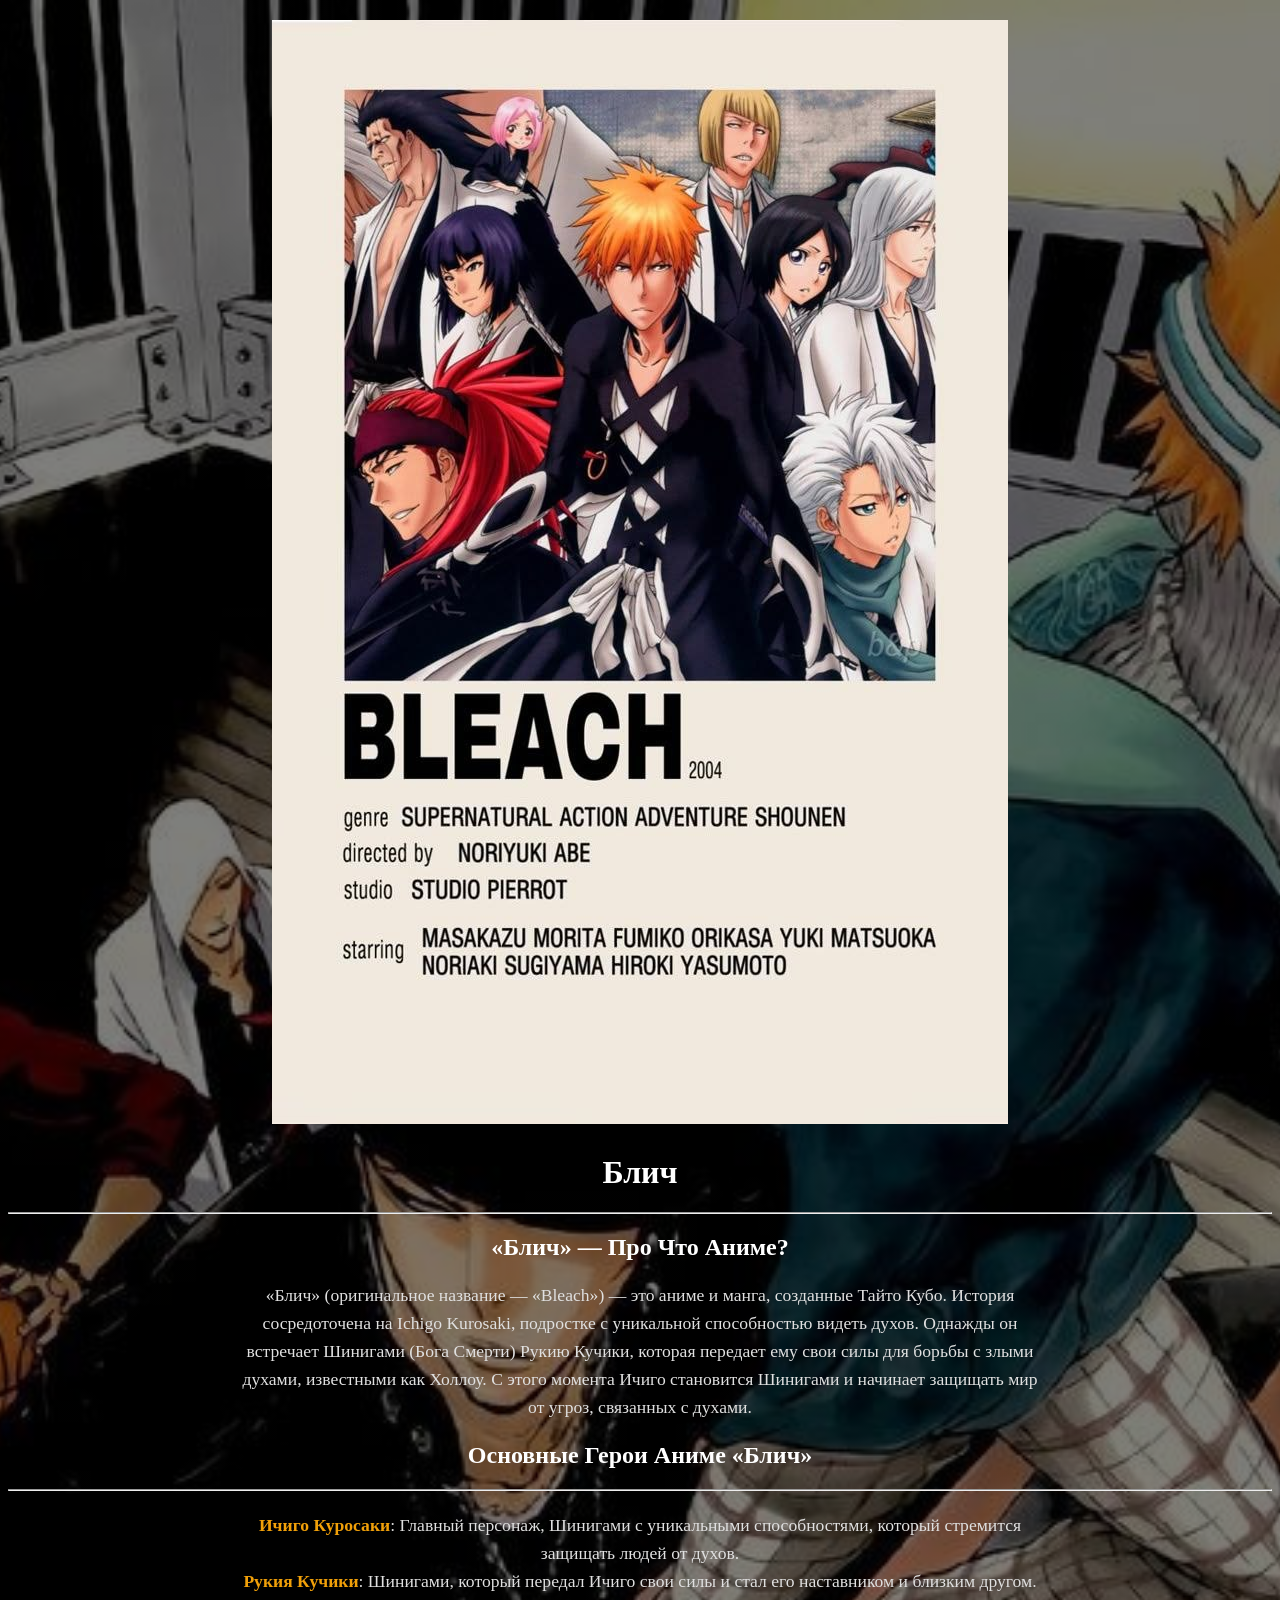
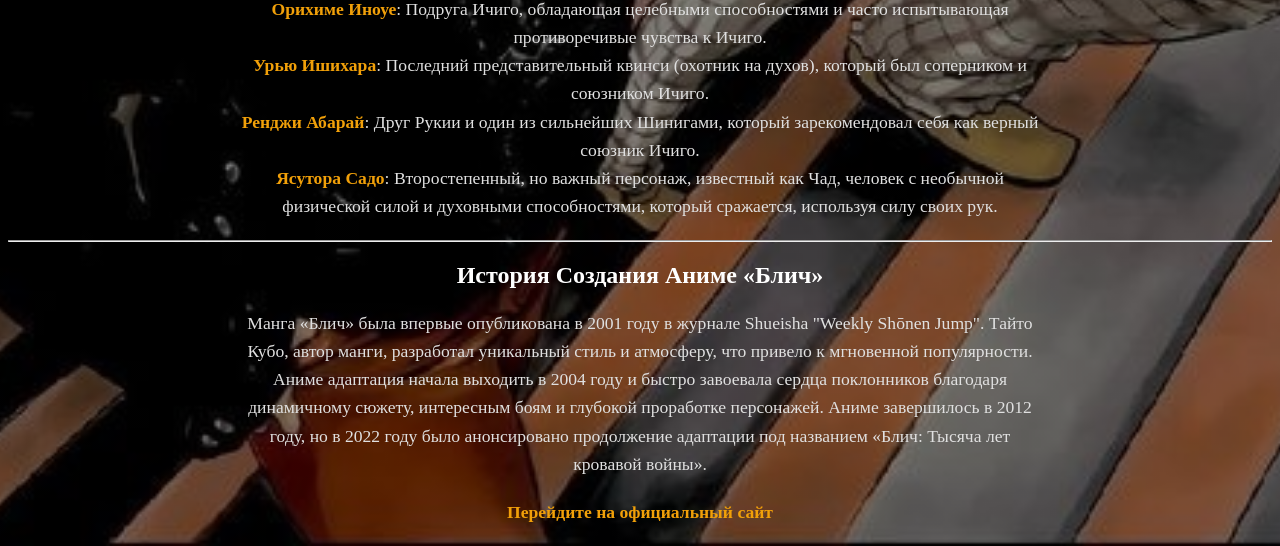
==== index.html @ fb6e5333 "Bankai" ====
<!DOCTYPE html>

<html>

<head>
  <meta charset="UTF-8">
  <meta name="viewport" content="width=device-width, initial-scale=1.0">
  <title>Bleach</title>
  <link rel="stylesheet" href="style.css">
</head>

<body>
  <p>
    <img src="image_on_the_top.jpg" alt="image_on_the_top">
  </p>
  <h1>Блич</h1>
  <hr>
  <h2>«Блич» — Про Что Аниме?</h2>
  <p>«Блич» (оригинальное название — «Bleach») — это аниме и манга, созданные Тайто Кубо. История сосредоточена на
    Ichigo Kurosaki, подростке с уникальной способностью видеть духов. Однажды он встречает Шинигами (Бога Смерти) Рукию
    Кучики, которая передает ему свои силы для борьбы с злыми духами, известными как Холлоу. С этого момента Ичиго
    становится Шинигами и начинает защищать мир от угроз, связанных с духами.</p>
  <h2>Основные Герои Аниме «Блич»</h2>
  <hr>
  <p><b><a href="ichigo.html">Ичиго Куросаки</a></b>: Главный персонаж, Шинигами с уникальными способностями, который
    стремится защищать людей от духов.<br>

    <b><a href="rukia.html">Рукия Кучики</a></b>: Шинигами, который передал Ичиго свои силы и стал его наставником и
    близким другом.<br>

    <b><a href="orihime.html">Орихиме Иноуе</a></b>: Подруга Ичиго, обладающая целебными способностями и часто
    испытывающая противоречивые чувства к Ичиго.<br>

    <b><a href="uryu.html">Урью Ишихара</a></b>: Последний представительный квинси (охотник на духов), который был
    соперником и союзником Ичиго.<br>

    <b><a href="renji.html">Ренджи Абарай</a></b>: Друг Рукии и один из сильнейших Шинигами, который зарекомендовал себя
    как верный союзник Ичиго.<br>

    <b><a href="yasutora.html">Ясутора Садо</a></b>: Второстепенный, но важный персонаж, известный как Чад, человек с
    необычной физической силой и духовными способностями, который сражается, используя силу своих рук.<br>
  </p>
  <hr>
  <h2>История Создания Аниме «Блич»</h2>
  <p>
    Манга «Блич» была впервые опубликована в 2001 году в журнале Shueisha "Weekly Shōnen Jump". Тайто Кубо, автор манги,
    разработал уникальный стиль и атмосферу, что привело к мгновенной популярности. Аниме адаптация начала выходить в
    2004 году и быстро завоевала сердца поклонников благодаря динамичному сюжету, интересным боям и глубокой проработке
    персонажей. Аниме завершилось в 2012 году, но в 2022 году было анонсировано продолжение адаптации под названием
    «Блич: Тысяча лет кровавой войны».
  </p>
  <p>
    <b>
      <a href="https://bleach-jut-su.ru/" target="_blank">
        Перейдите на официальный сайт
      </a>
    </b>
  </p>
</body>

</html>
---- style.css ----
body {
    background-image: linear-gradient(rgba(0, 0, 0, 0.5), rgba(0, 0, 0, 0.5)), url("backround.jpg");
    background-size: cover;
    background-repeat: no-repeat;
    background-position: center;
    color: white;
    /* Matn rangini oq qilamiz */
}

img {
    max-width: 100%;
    height: auto;
}

/* h1, p {
    color: white;
    text-shadow: 2px 2px 4px rgba(0,0,0,0.7);
} */
h1 {
    text-align: center;
}

h2 {
    text-align: center;
}

p {
    color: #e0e0e0;
    text-align: center;
    font-size: 1.1rem;
    line-height: 1.6;
    max-width: 800px;
    margin: 20px auto;
}

a {
    color: #f1a009;
    /* Distinct Bleach orange/gold color */
    text-decoration: none;
    transition: all 0.3s ease;
    font-weight: bold;
    border-bottom: 2px solid transparent;
}

a:hover {
    color: #ffffff;
    border-bottom: 2px solid #ff9d00;
    text-shadow: 0 0 10px rgba(255, 157, 0, 0.8);
}

.back-link {
    display: inline-block;
    margin-top: 50px;
    padding: 10px 20px;
    border: 1px solid #ff9d00;
    border-radius: 5px;
    text-transform: uppercase;
    letter-spacing: 2px;
}

.character-title {
    font-size: 3rem;
    margin-top: 100px;
    text-shadow: 0 0 20px rgba(255, 255, 255, 0.3);
}
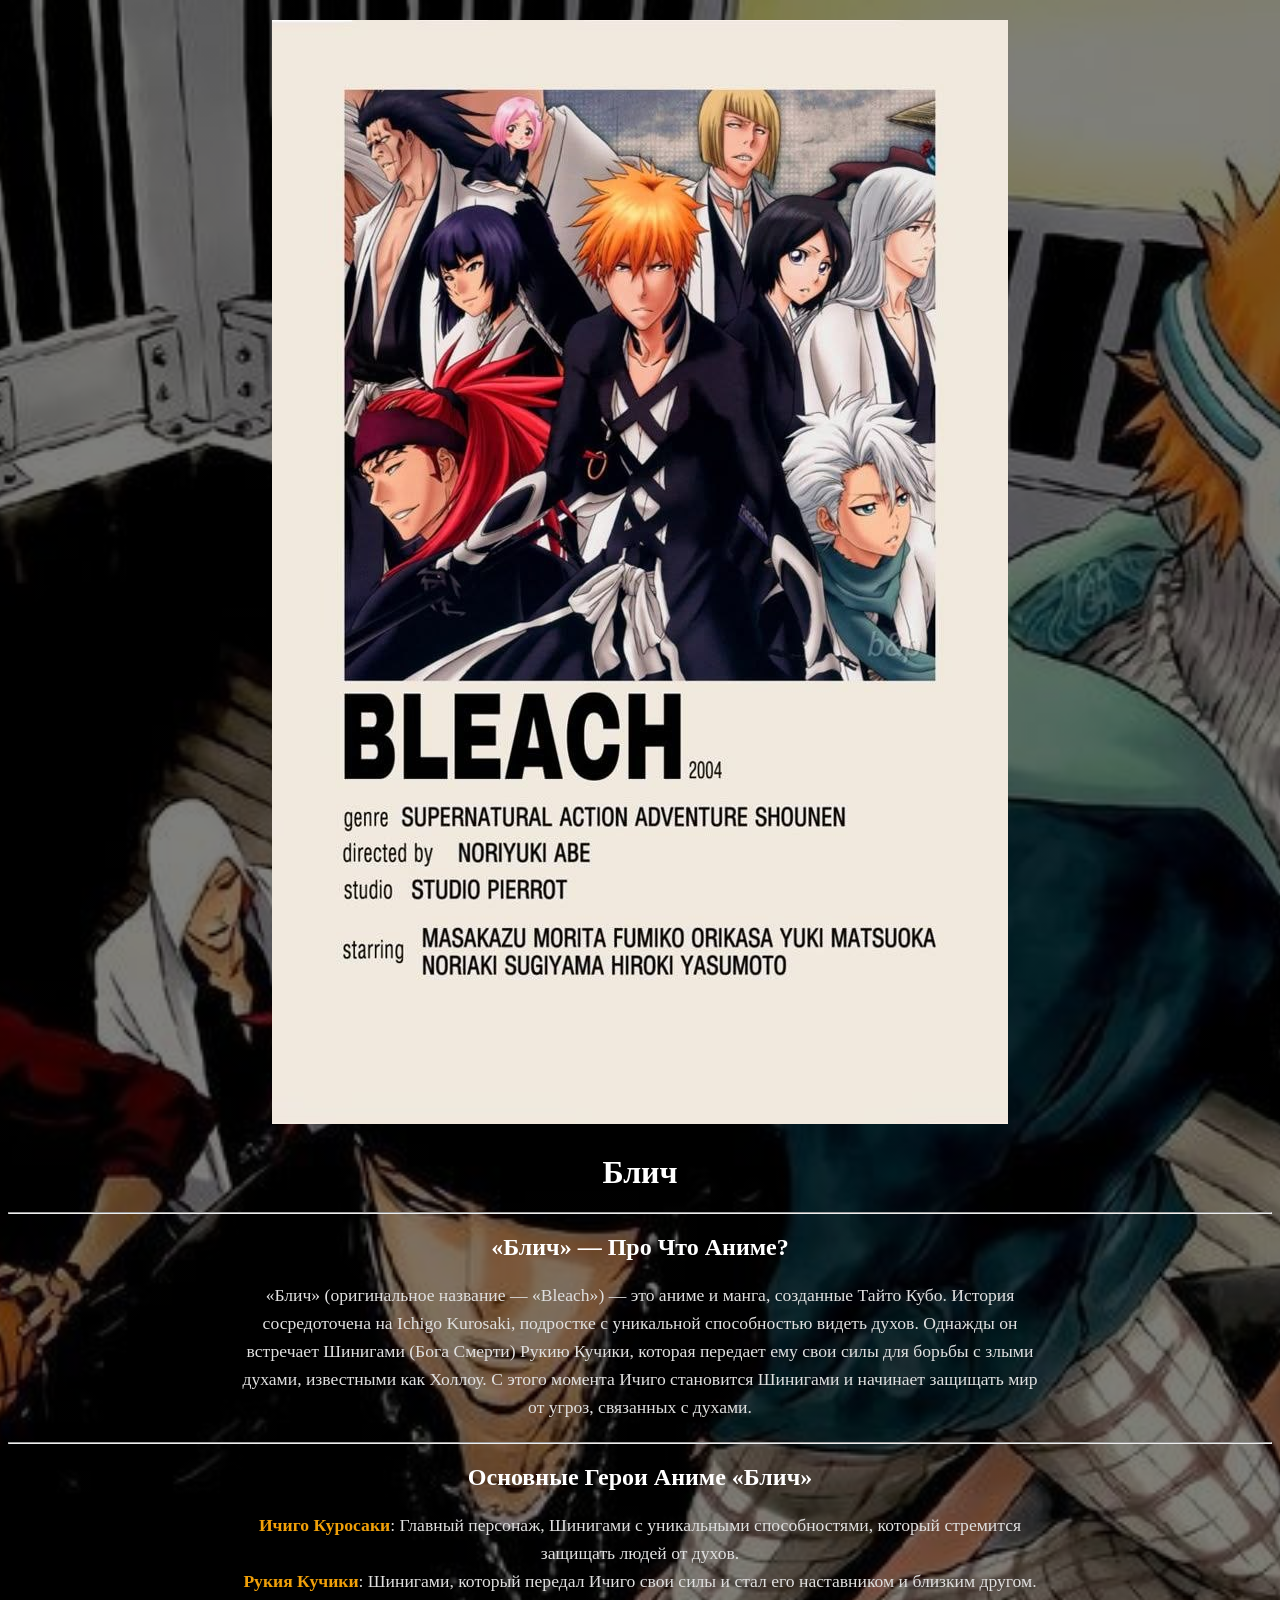
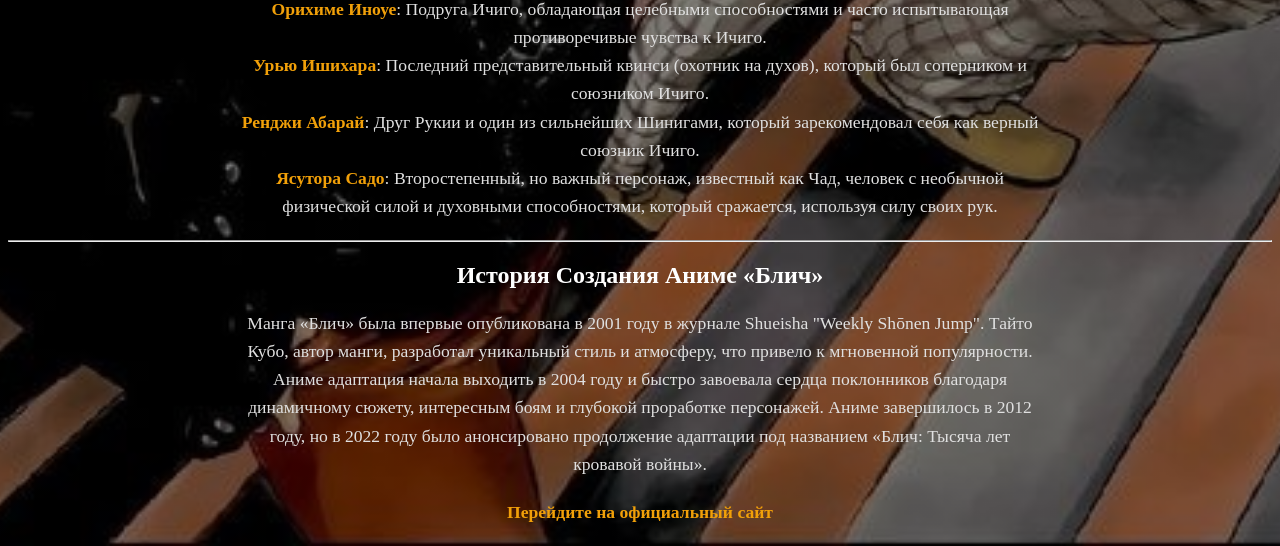
==== commit 05497a52: "'_'" ====
--- a/index.html
+++ b/index.html
@@ -20,8 +20,9 @@
     Ichigo Kurosaki, подростке с уникальной способностью видеть духов. Однажды он встречает Шинигами (Бога Смерти) Рукию
     Кучики, которая передает ему свои силы для борьбы с злыми духами, известными как Холлоу. С этого момента Ичиго
     становится Шинигами и начинает защищать мир от угроз, связанных с духами.</p>
+    <hr>
   <h2>Основные Герои Аниме «Блич»</h2>
-  <hr>
+
   <p><b><a href="ichigo.html">Ичиго Куросаки</a></b>: Главный персонаж, Шинигами с уникальными способностями, который
     стремится защищать людей от духов.<br>
 
